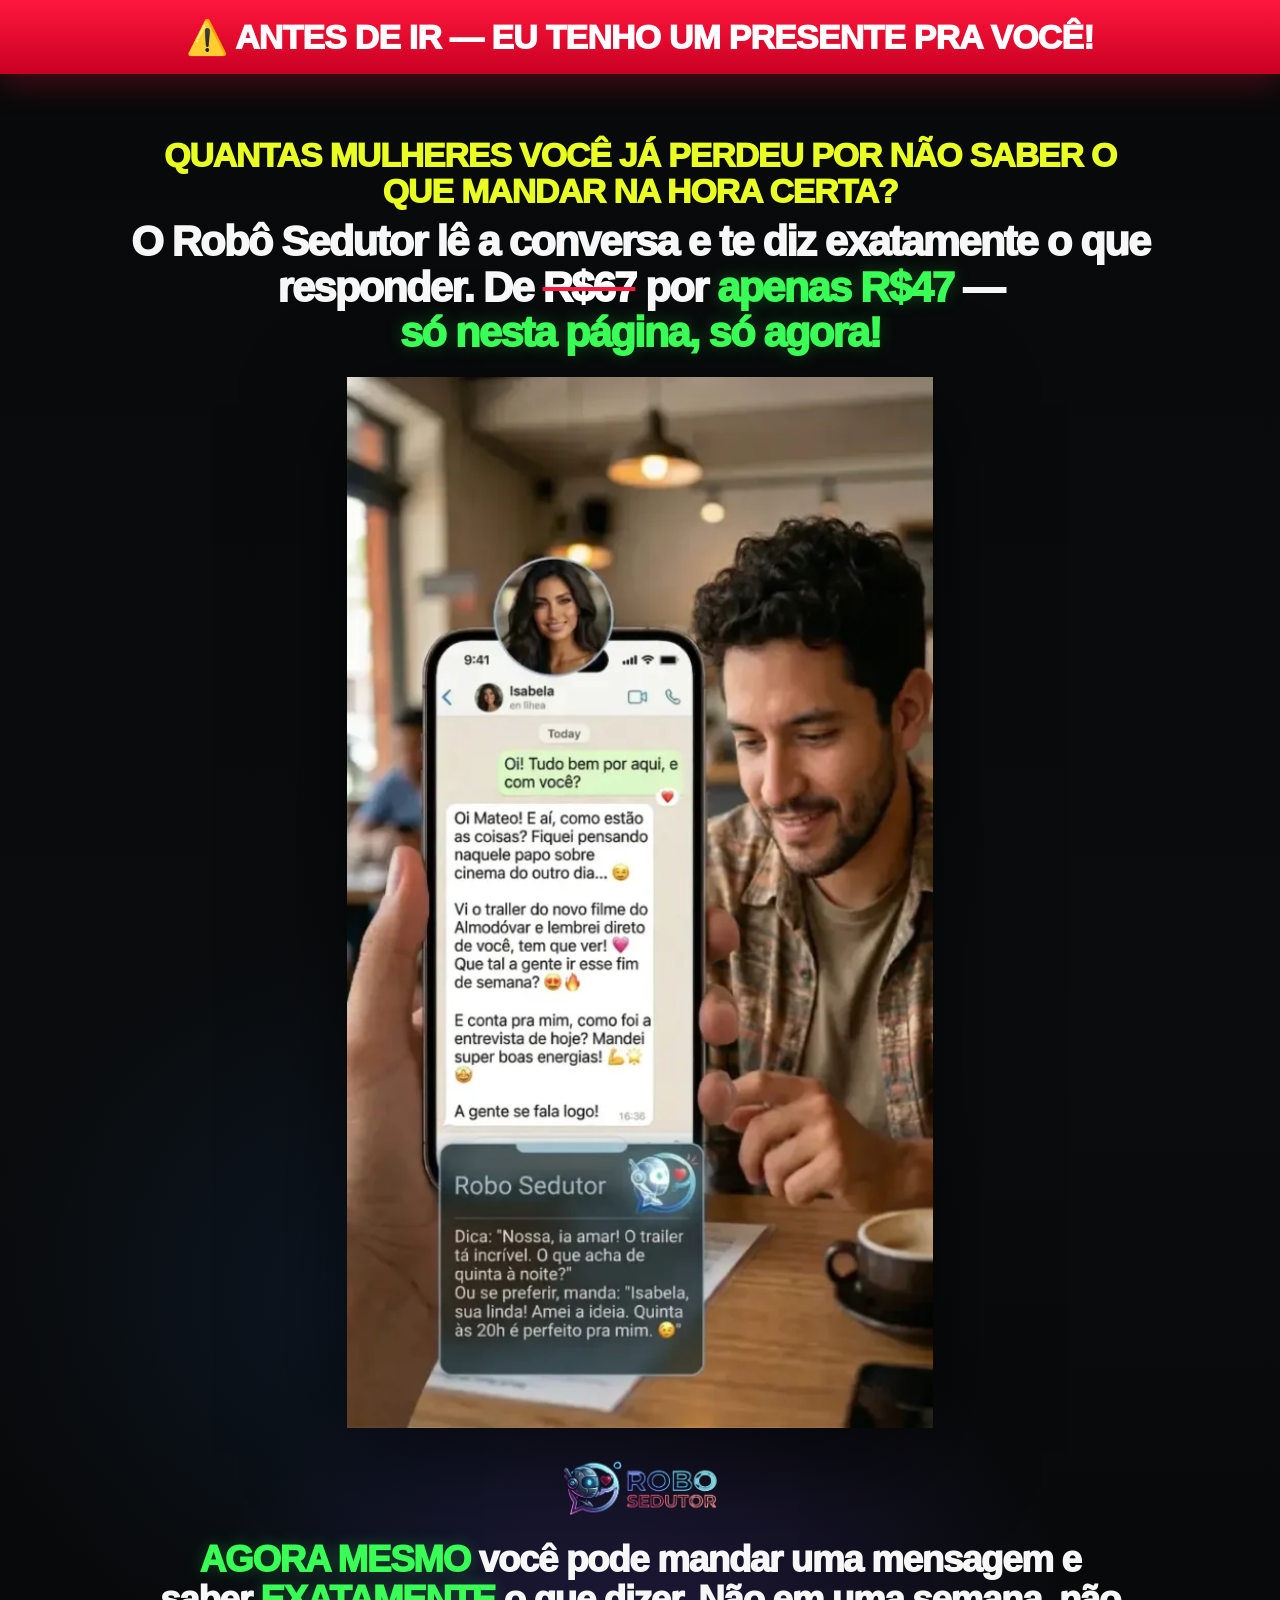
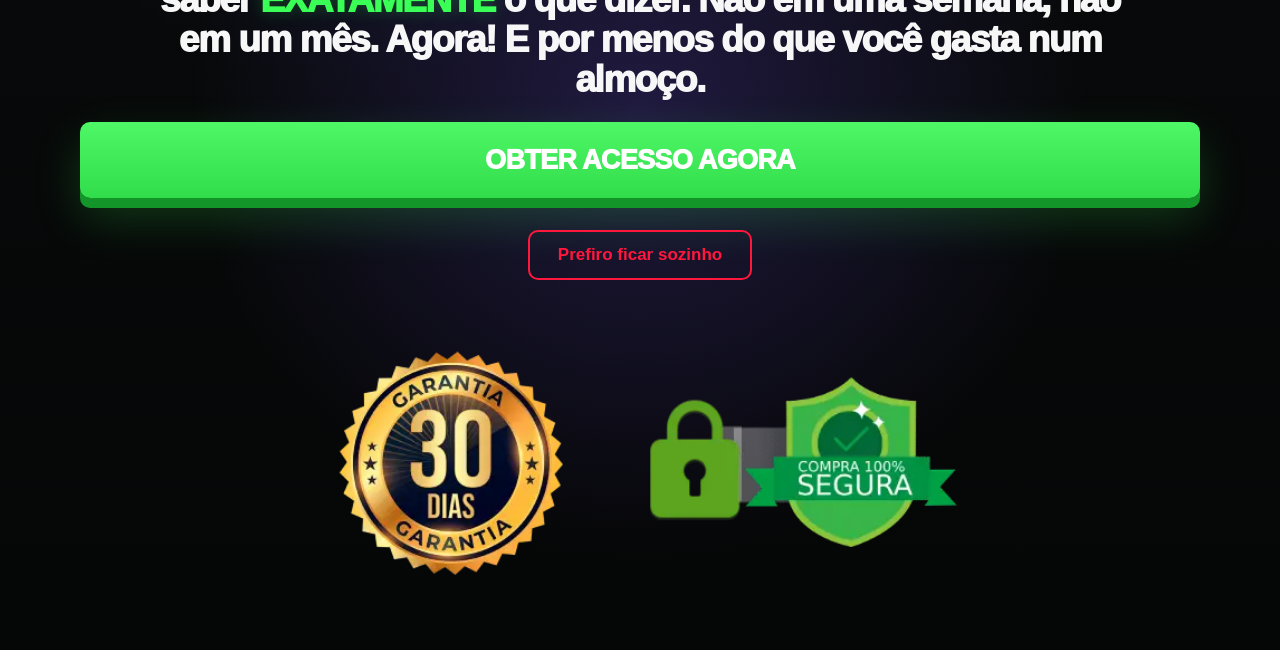
==== robodown1/index.html @ edb8f40d "Add files via upload" ====
<!doctype html>
<html lang="pt-BR">
<head>
  <meta charset="UTF-8" />
  <meta name="viewport" content="width=device-width, initial-scale=1.0" />
  <title>Robô Sedutor | Oferta Especial</title>
  <meta name="description" content="Oferta especial de downsell do Robô Sedutor por apenas R$29." />

  <style>
    :root {
      --bg: #07090a;
      --text: #ffffff;
      --muted: #d7d7df;
      --red: #ff173d;
      --red-dark: #b5001e;
      --green: #39ff56;
      --green-dark: #0dcc36;
      --yellow: #e9ff24;
      --border: rgba(255, 255, 255, 0.12);
      --shadow: 0 26px 90px rgba(0, 0, 0, 0.58);
      --max: 1180px;
    }

    * {
      box-sizing: border-box;
      margin: 0;
      padding: 0;
    }

    html {
      scroll-behavior: smooth;
    }

    body {
      min-height: 100vh;
      font-family: Arial, Helvetica, sans-serif;
      color: var(--text);
      background:
        radial-gradient(circle at 50% 76%, rgba(85, 62, 180, 0.32), transparent 28rem),
        radial-gradient(circle at 28% 58%, rgba(20, 45, 80, 0.34), transparent 24rem),
        linear-gradient(180deg, #07090a 0%, #0a0c0d 47%, #050606 100%);
      overflow-x: hidden;
      line-height: 1.25;
    }

    a {
      color: inherit;
      text-decoration: none;
    }

    img {
      display: block;
      max-width: 100%;
    }

    .page {
      width: min(100% - 28px, var(--max));
      margin: 0 auto;
      padding: clamp(20px, 3.2vw, 38px) 0 64px;
      text-align: center;
    }

    .top-warning {
      width: 100%;
      min-height: clamp(48px, 7vw, 74px);
      display: flex;
      align-items: center;
      justify-content: center;
      padding: 12px 18px;
      background: linear-gradient(180deg, #ff173d 0%, #c80022 100%);
      color: #ffffff;
      text-align: center;
      font-size: clamp(18px, 3.2vw, 34px);
      line-height: 1.08;
      font-weight: 1000;
      letter-spacing: -0.025em;
      text-transform: uppercase;
      box-shadow: 0 10px 32px rgba(255, 23, 61, 0.25);
    }

    .question {
      max-width: 960px;
      margin: clamp(14px, 3vw, 26px) auto 10px;
      color: var(--yellow);
      font-size: clamp(22px, 3.4vw, 34px);
      line-height: 1.05;
      font-weight: 950;
      letter-spacing: -0.035em;
      text-transform: uppercase;
    }

    .offer-line {
      max-width: 1080px;
      margin: 0 auto 22px;
      color: #f7f7f7;
      font-size: clamp(24px, 4vw, 42px);
      line-height: 1.08;
      font-weight: 950;
      letter-spacing: -0.045em;
    }

    .old-price {
      color: #ffffff;
      text-decoration: line-through;
      text-decoration-thickness: 4px;
      text-decoration-color: var(--red);
    }

    .new-price {
      color: var(--green);
      text-shadow: 0 0 18px rgba(57, 255, 86, 0.24);
      white-space: nowrap;
    }

    .main-visual {
      width: min(100%, 586px);
      margin: 18px auto 26px;
      border-radius: 0;
      overflow: hidden;
      box-shadow: var(--shadow);
    }

    .main-visual img {
      width: 100%;
      height: auto;
    }

    .logo {
      width: min(52vw, 220px);
      margin: 8px auto 18px;
    }

    .logo img {
      width: 100%;
      height: auto;
    }

    .urgency-text {
      max-width: 980px;
      margin: 0 auto 22px;
      color: #f7f7f7;
      font-size: clamp(23px, 3.8vw, 37px);
      line-height: 1.08;
      font-weight: 950;
      letter-spacing: -0.04em;
    }

    .urgency-text .green {
      color: var(--green);
      text-transform: uppercase;
      text-shadow: 0 0 16px rgba(57, 255, 86, 0.25);
    }

    .cta {
      display: flex;
      align-items: center;
      justify-content: center;
      width: min(100%, 1120px);
      min-height: clamp(54px, 8vw, 76px);
      margin: 0 auto;
      padding: 17px 22px;
      border: 0;
      border-radius: 10px;
      background: linear-gradient(180deg, #4df766 0%, #32dd4c 100%);
      color: #ffffff;
      font-size: clamp(18px, 2.4vw, 27px);
      line-height: 1.05;
      font-weight: 1000;
      letter-spacing: -0.025em;
      text-transform: uppercase;
      box-shadow: 0 10px 0 #13952a, 0 20px 48px rgba(57, 255, 86, 0.2);
      transition: transform 0.18s ease, box-shadow 0.18s ease, filter 0.18s ease;
    }

    .cta:hover {
      transform: translateY(3px);
      box-shadow: 0 7px 0 #13952a, 0 16px 38px rgba(57, 255, 86, 0.24);
      filter: brightness(1.03);
    }

    .cta:active {
      transform: translateY(8px);
      box-shadow: 0 3px 0 #13952a, 0 10px 28px rgba(57, 255, 86, 0.18);
    }

    .decline {
      display: inline-flex;
      align-items: center;
      justify-content: center;
      margin: 32px auto 0;
      min-width: 180px;
      min-height: 48px;
      padding: 12px 28px;
      border: 2px solid var(--red);
      border-radius: 10px;
      color: var(--red);
      background: transparent;
      font-size: clamp(14px, 2vw, 17px);
      font-weight: 800;
      transition: background 0.18s ease, color 0.18s ease;
    }

    .decline:hover {
      background: rgba(255, 23, 61, 0.1);
      color: #ff4f6b;
    }

    .security {
      width: min(100%, 650px);
      margin: 56px auto 0;
      overflow: hidden;
    }

    .security img {
      width: 100%;
      height: auto;
    }

    @media (max-width: 640px) {
      .page {
        width: min(100% - 22px, var(--max));
        padding-bottom: 46px;
      }

      .top-warning {
        min-height: 54px;
        padding: 11px 12px;
        font-size: clamp(17px, 5.2vw, 25px);
      }

      .question {
        margin-top: 18px;
      }

      .offer-line {
        margin-bottom: 16px;
      }

      .main-visual {
        margin-top: 14px;
        margin-bottom: 22px;
      }

      .logo {
        width: min(58vw, 185px);
      }

      .decline {
        margin-top: 26px;
      }

      .security {
        margin-top: 42px;
      }
    }
  </style>
</head>


<body>
  <div class="top-warning">⚠️ ANTES DE IR — Eu tenho um presente pra você!</div>

  <main class="page">

    <h1 class="question">Quantas mulheres você já perdeu por não saber o que mandar na hora certa?</h1>

    <p class="offer-line">
      O Robô Sedutor lê a conversa e te diz exatamente o que responder.
      De <span class="old-price">R$67</span> por <span class="new-price">apenas R$47</span> —
      <span class="new-price">só nesta página, só agora!</span>
    </p>

    <div class="main-visual">
      <img src="./img/n1.png" alt="Robô Sedutor analisando conversa e sugerindo resposta" width="586" height="916" loading="eager" />
      
    </div>

        <div class="logo">
      <img src="./img/n2.png" alt="Robô Sedutor" width="275" height="90" loading="lazy" />
    </div>

    <p class="urgency-text">
      <span class="green">AGORA MESMO</span> você pode mandar uma mensagem e saber
      <span class="green">EXATAMENTE</span> o que dizer. Não em uma semana, não em um mês.
      Agora! E por menos do que você gasta num almoço.
    </p>

    <!-- BOTÃO PAYT DO DOWNSELL: troque o href abaixo pelo link do checkout Payt de R$47 -->
        <a class="cta" href="#" payt_action="oneclick_buy" data-object="RKDP84-4MJJ7A">
            Obter acesso agora
        </a>

    <!-- LINK DE SAÍDA: coloque aqui a página final, obrigado, ou recusa definitiva -->
    <a class="decline" href="https://romancenet.site/robodown2" data-preserve-params="true">
      Prefiro ficar sozinho
    </a>

    <div class="security">
      <img src="./img/n3.png" alt="Robô Sedutor analisando conversa e sugerindo resposta" width="586" height="916" loading="eager" />
    </div>
  </main>

  <script>
    /*
      Mantém UTMs e parâmetros da URL no checkout e no link de saída.
      Exemplo: ?utm_source=email&origem=whatsapp
    */
    (function preserveUrlParams() {
      const currentParams = new URLSearchParams(window.location.search);
      if (!currentParams.toString()) return;

      document.querySelectorAll('[data-preserve-params="true"]').forEach(function(link) {
        try {
          const url = new URL(link.href);
          currentParams.forEach(function(value, key) {
            if (!url.searchParams.has(key)) {
              url.searchParams.set(key, value);
            }
          });
          link.href = url.toString();
        } catch (error) {}
      });
    })();
  </script>

  <!-- Script da Payt — cole UMA VEZ antes do </body> da página -->
<script type="text/javascript" src="https://checkout.payt.com.br/multiple-oneclickbuyscript/L9JGNR.js"></script>
</body>
</html>
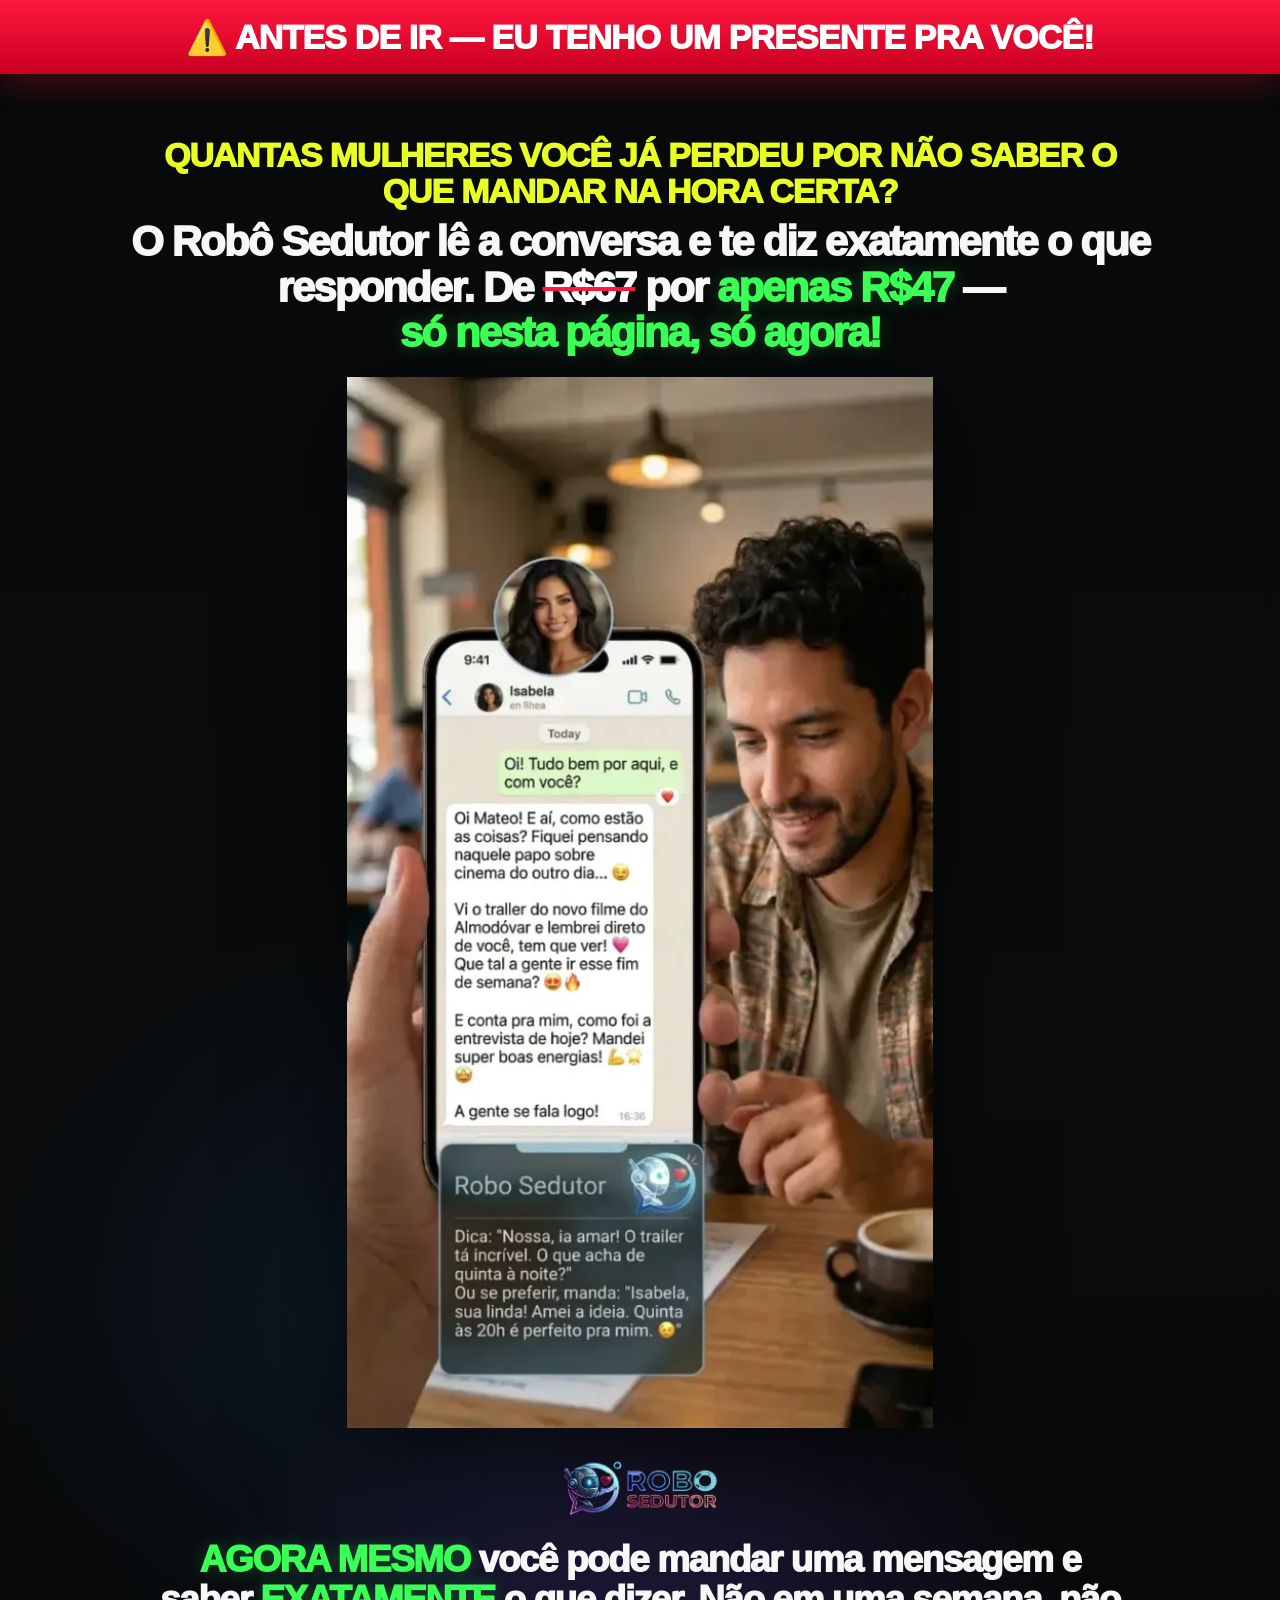
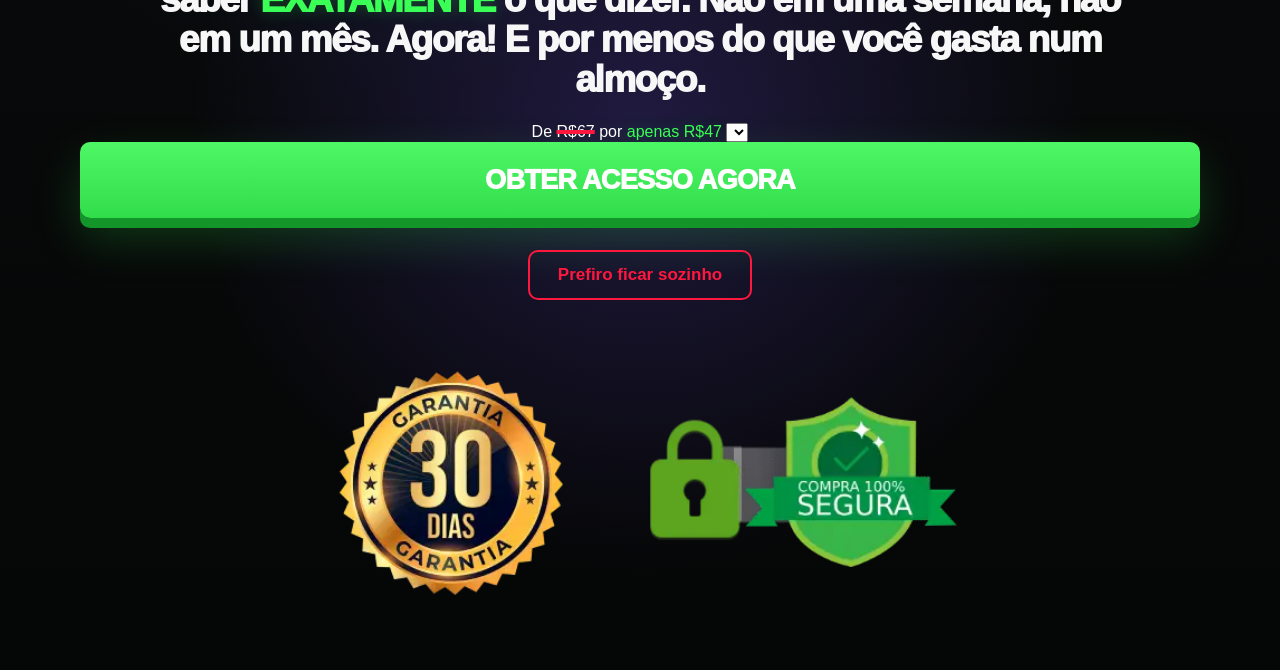
==== commit 388cb4ac: "Update index.html" ====
--- a/robodown1/index.html
+++ b/robodown1/index.html
@@ -4,7 +4,7 @@
   <meta charset="UTF-8" />
   <meta name="viewport" content="width=device-width, initial-scale=1.0" />
   <title>Robô Sedutor | Oferta Especial</title>
-  <meta name="description" content="Oferta especial de downsell do Robô Sedutor por apenas R$29." />
+  <meta name="description" content="Oferta especial de downsell do Robô Sedutor por apenas R$47." />
 
   <style>
     :root {
@@ -252,6 +252,34 @@
       .security {
         margin-top: 42px;
       }
+      .checkout-area {
+  width: min(100%, 1120px);
+  margin: 0 auto;
+}
+
+.checkout-price {
+  margin: 0 auto 14px;
+  color: #ffffff;
+  font-size: clamp(22px, 3vw, 32px);
+  font-weight: 900;
+}
+
+.checkout-price strong {
+  color: var(--green);
+}
+
+.installment-select {
+  display: block;
+  width: min(100%, 420px);
+  min-height: 48px;
+  margin: 0 auto 20px;
+  padding: 10px 14px;
+  border: 1px solid rgba(255, 255, 255, 0.25);
+  border-radius: 8px;
+  background: #ffffff;
+  color: #111111;
+  font-size: 16px;
+}
     }
   </style>
 </head>
@@ -284,16 +312,23 @@
       <span class="green">EXATAMENTE</span> o que dizer. Não em uma semana, não em um mês.
       Agora! E por menos do que você gasta num almoço.
     </p>
-
+De <span class="old-price">R$67</span>
+por <span class="new-price">apenas R$47</span>
+        <select
+  payt_element="installment"
+  data-object="RKDP84-4MJJ7A">
+</select>
     <!-- BOTÃO PAYT DO DOWNSELL: troque o href abaixo pelo link do checkout Payt de R$47 -->
         <a class="cta" href="#" payt_action="oneclick_buy" data-object="RKDP84-4MJJ7A">
-            Obter acesso agora
+            Obter acesso agora 
+
         </a>
 
+
     <!-- LINK DE SAÍDA: coloque aqui a página final, obrigado, ou recusa definitiva -->
-    <a class="decline" href="https://romancenet.site/robodown2" data-preserve-params="true">
-      Prefiro ficar sozinho
-    </a>
+<a class="decline" href="?refused=1">
+  Prefiro ficar sozinho
+</a>
 
     <div class="security">
       <img src="./img/n3.png" alt="Robô Sedutor analisando conversa e sugerindo resposta" width="586" height="916" loading="eager" />
@@ -326,4 +361,4 @@
   <!-- Script da Payt — cole UMA VEZ antes do </body> da página -->
 <script type="text/javascript" src="https://checkout.payt.com.br/multiple-oneclickbuyscript/L9JGNR.js"></script>
 </body>
-</html>+</html>
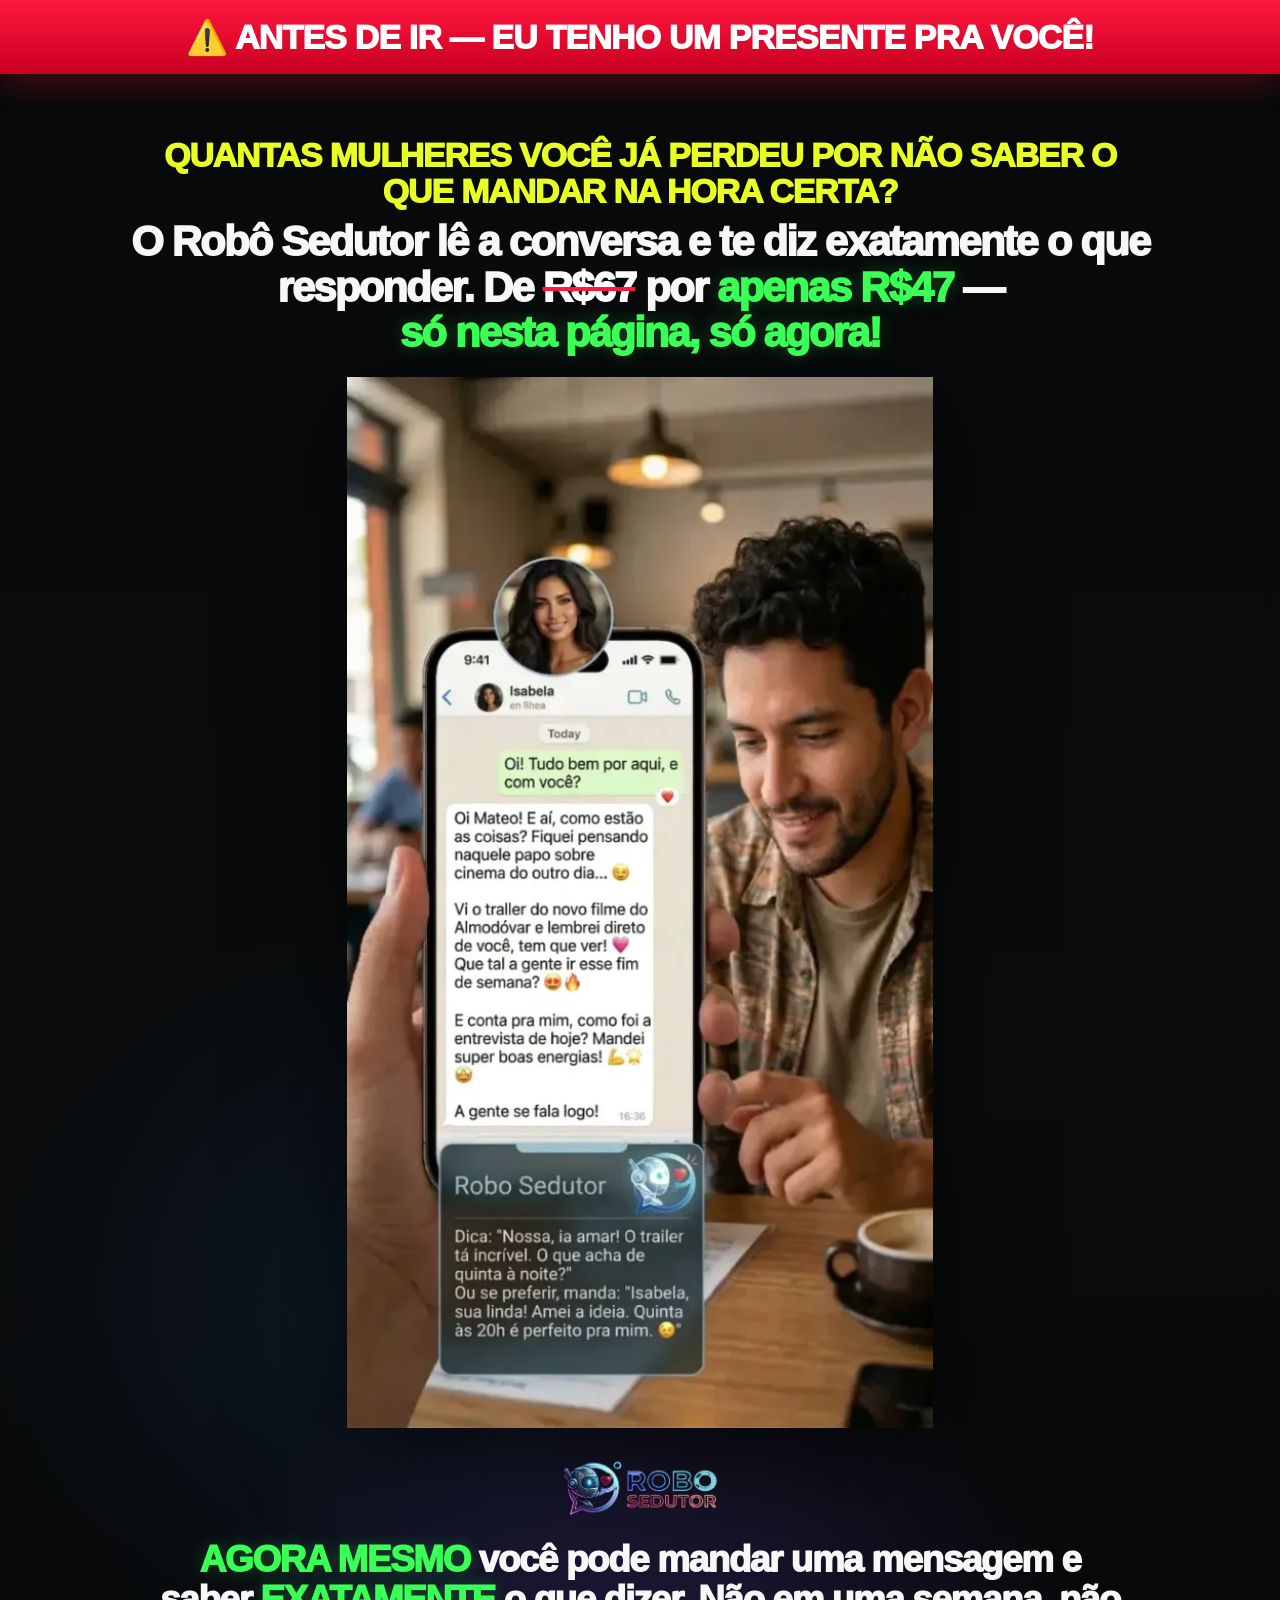
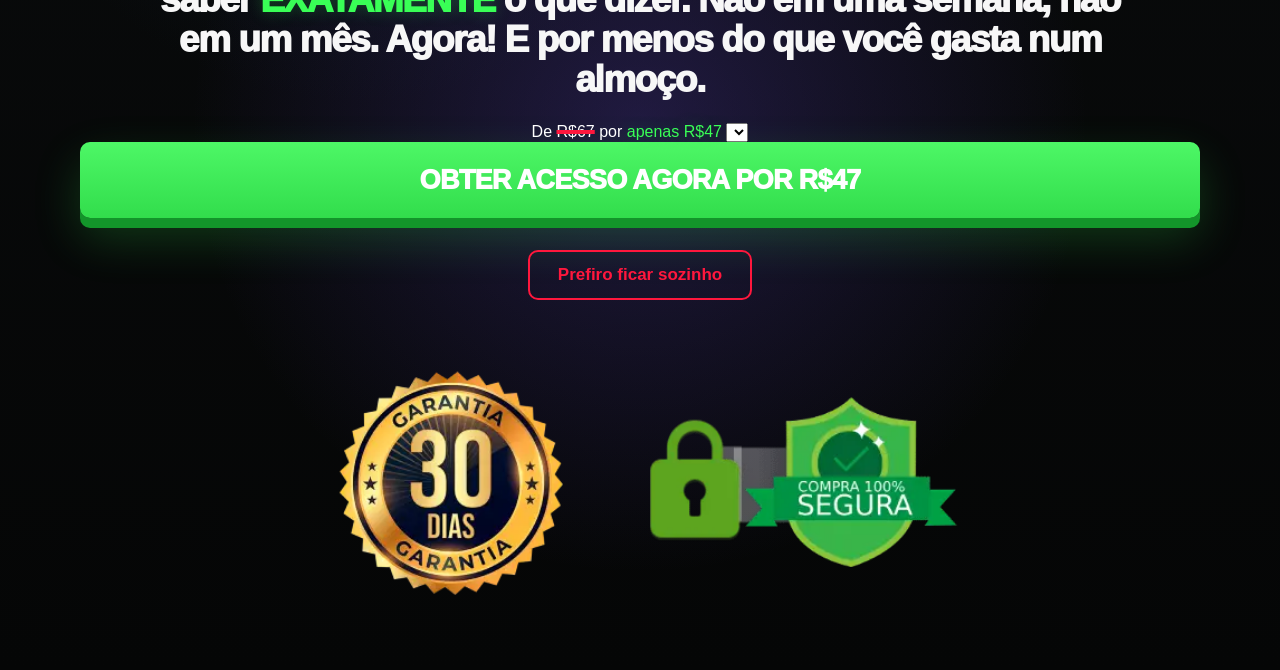
==== commit 094ddb59: "Update index.html" ====
--- a/robodown1/index.html
+++ b/robodown1/index.html
@@ -320,7 +320,7 @@
 </select>
     <!-- BOTÃO PAYT DO DOWNSELL: troque o href abaixo pelo link do checkout Payt de R$47 -->
         <a class="cta" href="#" payt_action="oneclick_buy" data-object="RKDP84-4MJJ7A">
-            Obter acesso agora 
+            Obter acesso agora por R$47
 
         </a>
 
